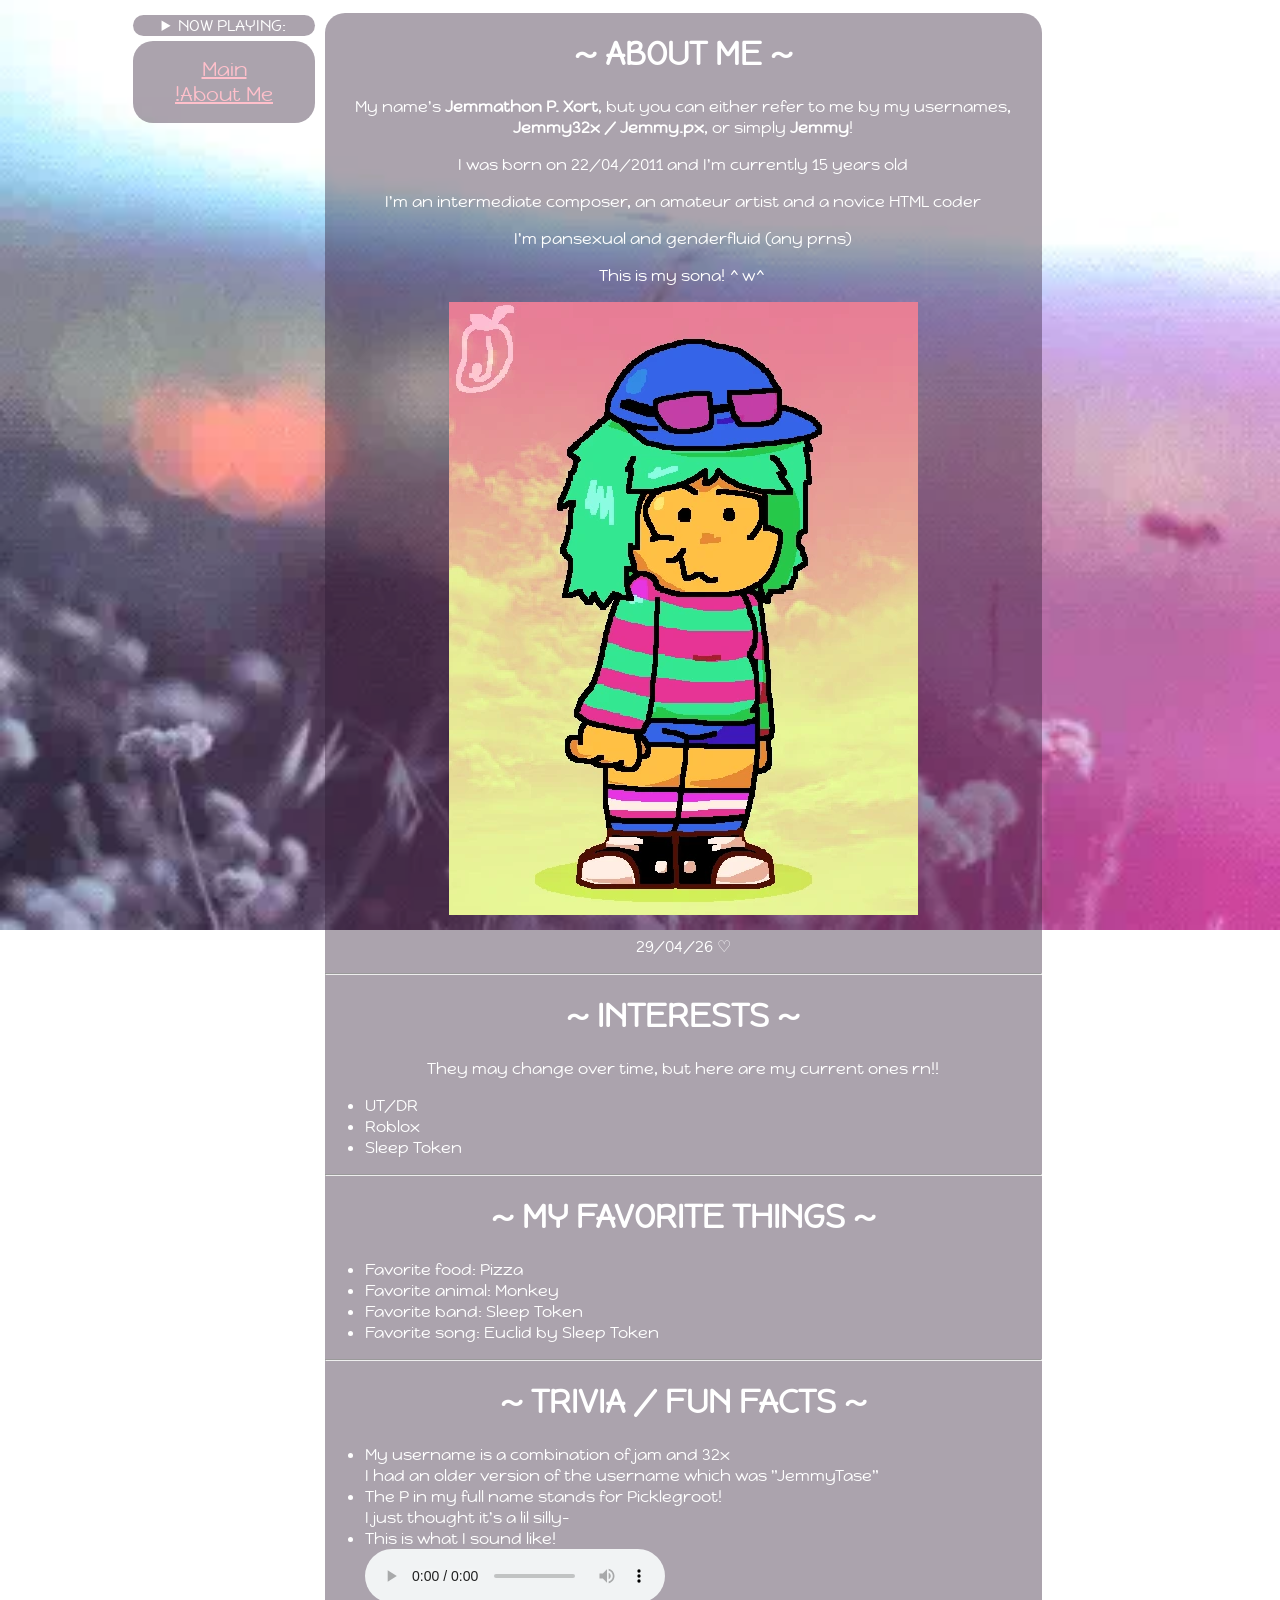
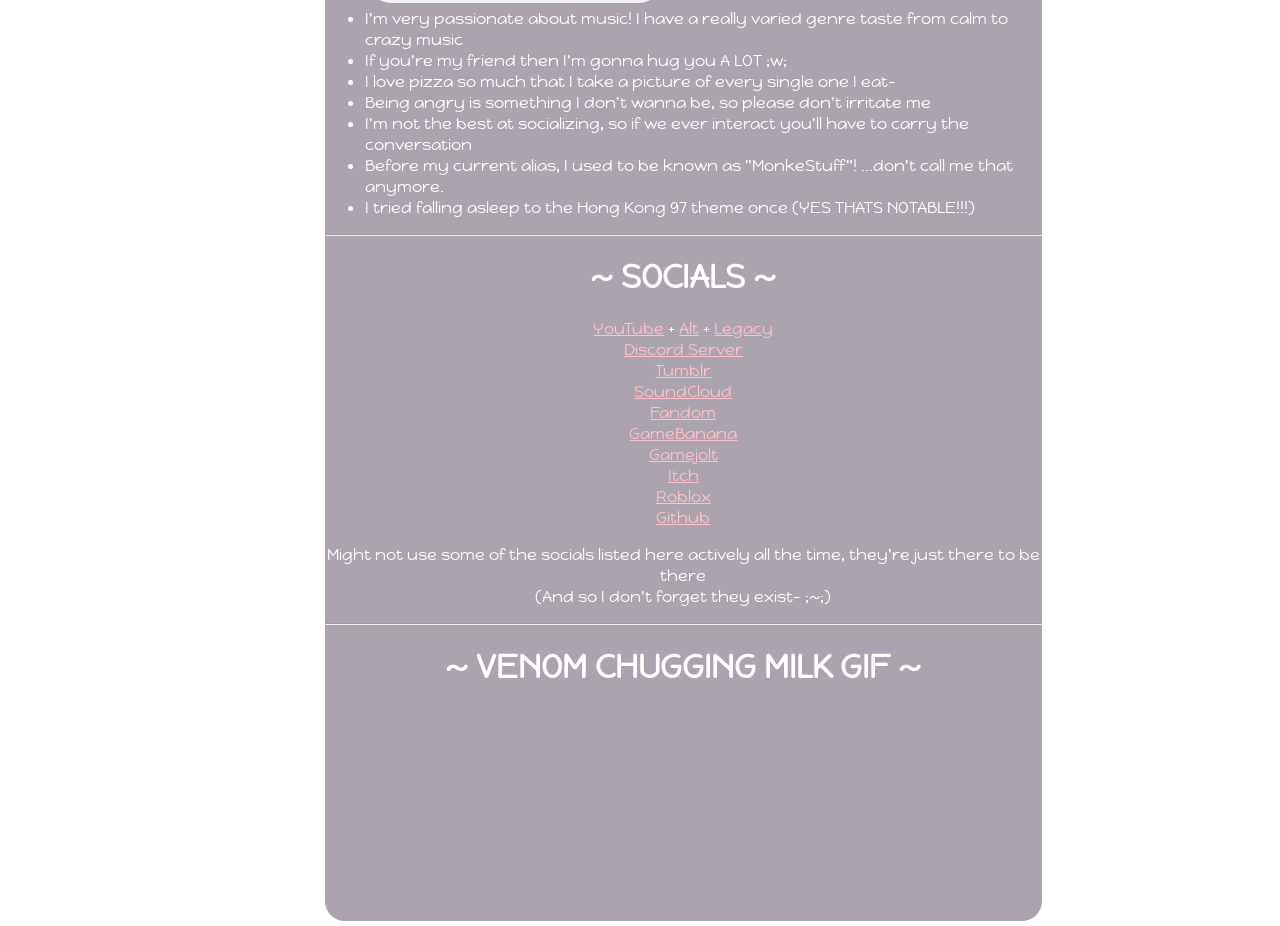
==== about.html @ abb69d7b "audio extinction" ====
<!-- prepage stuff -->
<!DOCTYPE html>
<html>
<head>
	<title>JEMSLAND</title>
	<link rel="stylesheet" href="CSS/style.css">
	<link rel="shortcut icon" type="x-icon" href="embeds/icon.webp">
	<link rel="preconnect" href="https://fonts.googleapis.com">
	<link rel="preconnect" href="https://fonts.gstatic.com" crossorigin>
	<link href="https://fonts.googleapis.com/css2?family=Happy+Monkey&family=Short+Stack&display=swap" rel="stylesheet">
</head>
<style>
html {
	background-image: url("embeds/background.webp");
	background-position: center;
	background-repeat: no-repeat;
	background-attachment: fixed;
	background-size: cover;
}
</style>

<!-- page stuff -->
<body>
<main>
<div class="page">
<div class="stuff">
<div class="side">
<details>
<summary>NOW PLAYING:</summary>
<a href="https://www.youtube.com/watch?v=CEEauf9wRd4">what a mario world - underwater</a>
<img class="cover" src="embeds/covers/wamw.webp" style="width:100%" loading="lazy">
<audio class="moosics" controls autoplay loop style="width:100%">
	<source src="https://files.catbox.moe/ynqfkb.ogg">
</audio>
</details>
</div>
<div class="nav">
	<ul>
	<li><a href="main.html">Main</a></li>
	<li><a href="about.html">!About Me</a></li>
	</ul>
</div>
</div>
<div class="content">
<h1>~ ABOUT ME ~</h1>
	<p>My name's <b>Jemmathon P. Xort</b>, but you can either refer to me by my usernames, <b>Jemmy32x / Jemmy.px</b>, or simply <b>Jemmy</b>!</p>
	<p>I was born on 22/04/2011 and I'm currently 15 years old</p>
	<p>I'm an intermediate composer, an amateur artist and a novice HTML coder
	<p>I'm pansexual and genderfluid (any prns)</p>
	<p>This is my sona! ^w^</p>
	<img src="embeds/me.webp" loading="lazy">
	<p>29/04/26 ♡</p>
	<hr>
	<h1>~ INTERESTS ~</h1>
	<p>They may change over time, but here are my current ones rn!!</p>
	<ul>
		<li>UT/DR</li>
		<li>Roblox</li>
		<li>Sleep Token</li>
	</ul>
	<hr>
	<h1>~ MY FAVORITE THINGS ~</h1>
	<ul>
		<li>Favorite food: Pizza</li>
		<li>Favorite animal: Monkey</li>
		<li>Favorite band: Sleep Token</li>
		<li>Favorite song: Euclid by Sleep Token</li>
	</ul>
	<hr>
	<h1>~ TRIVIA / FUN FACTS ~</h1>
	<ul>
		<li>My username is a combination of jam and 32x<br>
		I had an older version of the username which was "JemmyTase"</li>
		<li>The P in my full name stands for Picklegroot!<br>
		I just thought it's a lil silly-</li>
		<li>This is what I sound like!</li>
		<audio controls><source src="https://files.catbox.moe/ys00jf.mp3"></audio>
		<li>I'm very passionate about music! I have a really varied genre taste from calm to crazy music</li>
		<li>If you're my friend then I'm gonna hug you A LOT ;w;</li>
		<li>I love pizza so much that I take a picture of every single one I eat-</li>
		<li>Being angry is something I don't wanna be, so please don't irritate me</li>
		<li>I'm not the best at socializing, so if we ever interact you'll have to carry the conversation</li>
		<li>Before my current alias, I used to be known as "MonkeStuff"! ...don't call me that anymore.</li>
		<li>I tried falling asleep to the Hong Kong 97 theme once (YES THATS NOTABLE!!!)</li>
	</ul>
	<hr>
	<h1>~ SOCIALS ~</h1>
	<a href="https://www.youtube.com/@JemmathonPXort">YouTube</a> + <a href="https://youtube.com/@x23ymmej?si=4sJBOInnIxXj5CfJ">Alt</a> + <a href="https://www.youtube.com/@Jemmy32x">Legacy</a><br>
	<a href="https://discord.gg/FQZMAegnAn">Discord Server</a><br>
	<a href="https://www.tumblr.com/jemmathonpxort">Tumblr</a><br>
	<a href="https://soundcloud.com/jemmathonpxort">SoundCloud</a><br>
	<a href="https://community.fandom.com/wiki/User:Jemmy32x">Fandom</a><br>
	<a href="https://gamebanana.com/members/2120177">GameBanana</a><br>
	<a href="https://gamejolt.com/@Jemmy32x">Gamejolt</a><br>
	<a href="https://jemmy32x.itch.io/">Itch</a><br>
	<a href="https://www.roblox.com/users/1559496106/profile">Roblox</a><br>
	<a href="https://github.com/jemmy-px/">Github</a><br>
	<p>Might not use some of the socials listed here actively all the time, they're just there to be there<br>(And so I don't forget they exist- ;~;)</p>
	<hr>
	<h1>~ VENOM CHUGGING MILK GIF ~</h1>
	<img src="embeds/venom-milk.webp" loading="lazy">
	</div>
	</div>
</main>
</body>
</html>
---- CSS/style.css ----
img {
	content-visibility: auto;
}

a {
	color: pink;
}

body {
	color: white;
	font-family: "Happy Monkey";
}

div {
	border-radius: 20px;
}

img {
	max-width: 50vw;
	height: auto;
	object-fit: contain;
}

.stuff {
	text-align: center;
	width: 15vw;
	position: sticky;
	top: 10px;
	height: max-content;
}

.side, .nav, .content {
	background-color: rgba(47, 25, 50, 0.4);
}

.side {
	margin: 5px;
	display: grid;
}

.nav {
	margin: 5px;
	display: grid;
	height: auto;
}

.nav ul {
	list-style-type: none;
	padding-left: 0;
}

.nav li {
	text-align: center;
	align-items: center;
	font-size: 20px;
}

.page{
	display: flex;
	position: absolute;
	left: 10vw;
	right: 10vw;
}

.content{
	margin: 5px;
	width: 70%;
	justify-content: center;
	align-items: center;
	text-align: center;
	height: max-content;
}

.oc {
	width: auto;
	justify-content: center;
	margin: 5px;
}

ul{
	text-align: left;
}

@media only screen and (max-width: 700px) {
	div {
		flex-direction: column;
	}
	
	.stuff {
		display: flex;
		flex-direction: row;
		width: auto;
		position: static;
	}
	
	.side {
		order: 1;
		display: flex;
		flex-direction: column;
		width: 50%;
		min-height: 100%;
		max-height: 200%;
		align-items: center;
	}
	
	.nav {
		align-items: center;
		order: 2;
		width: 50%;
		height: auto;
	}
	
	.nav ul{
		padding-left: 0;
		text-align: center;
	}

	.content {
		order: 3;
		width: auto;
	}
	
	.page {
		left: 0%;
		right: 0%;
		display: grid;
	}
}
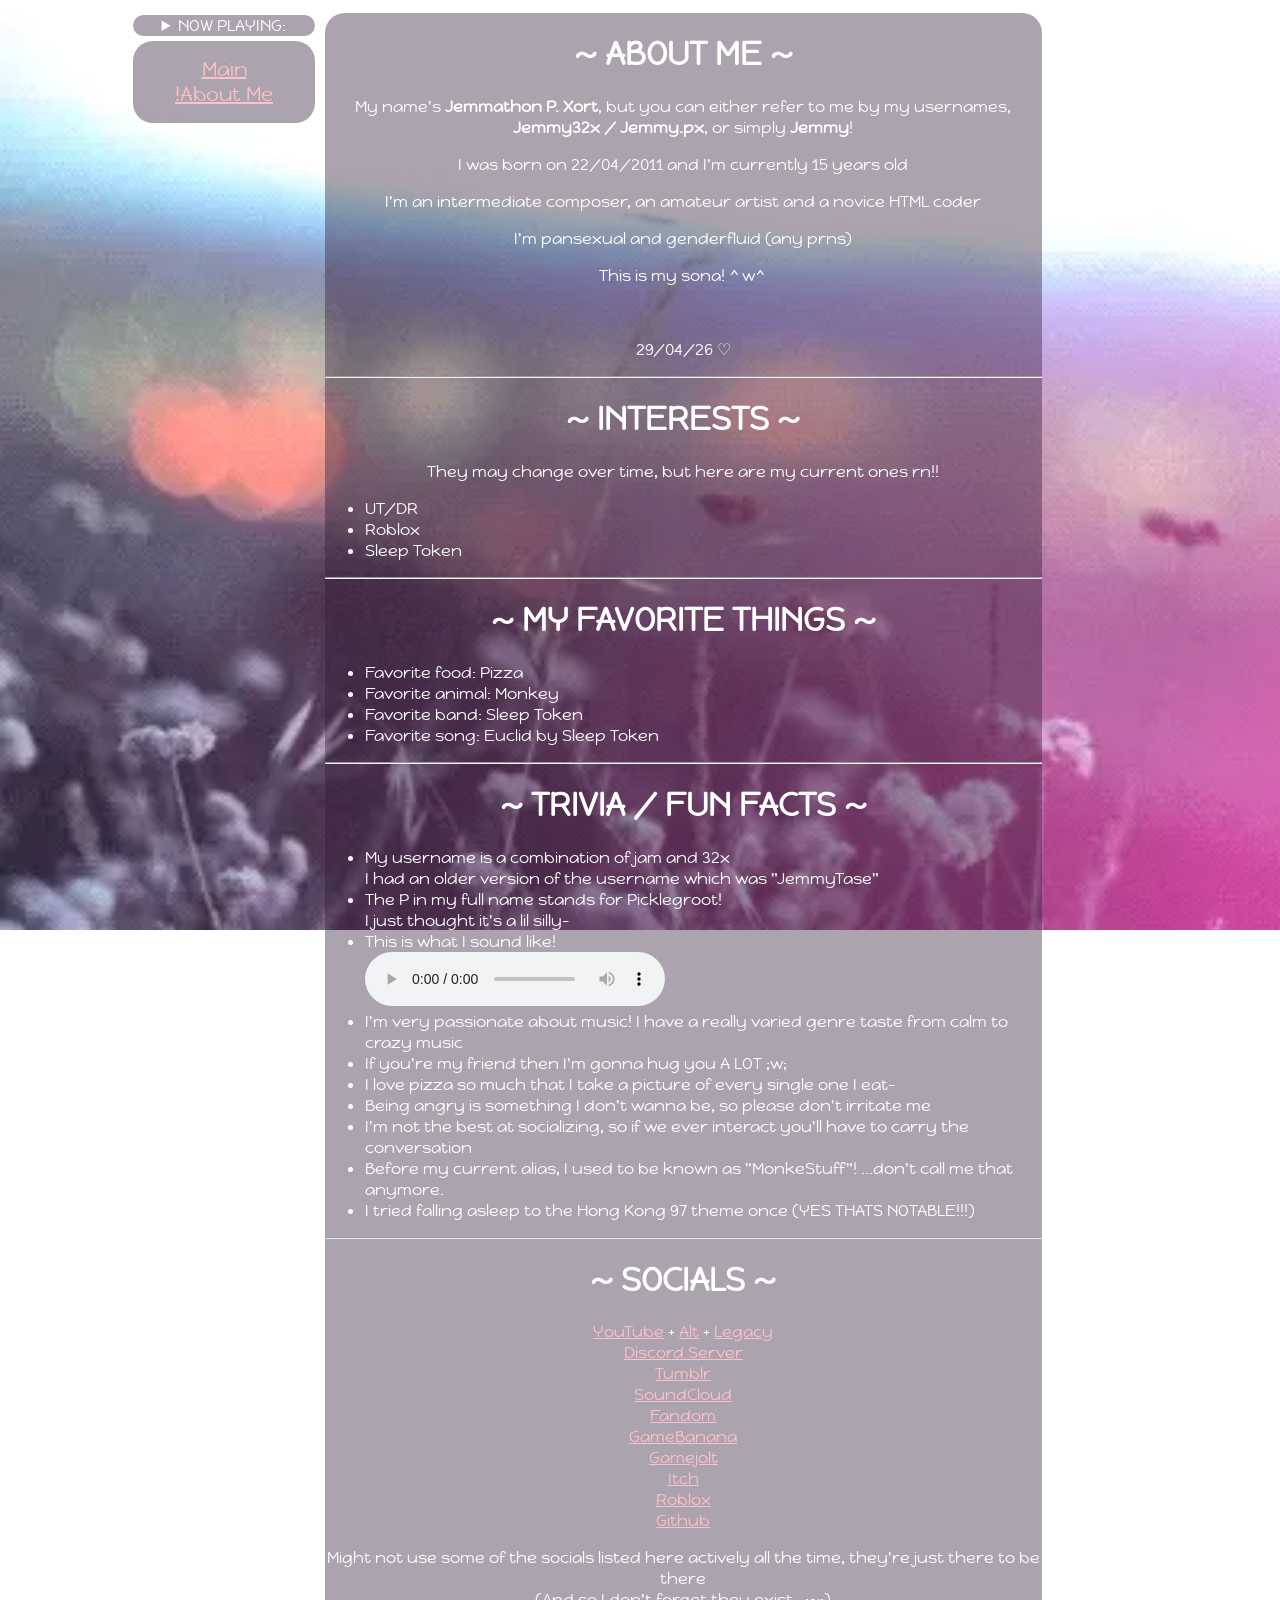
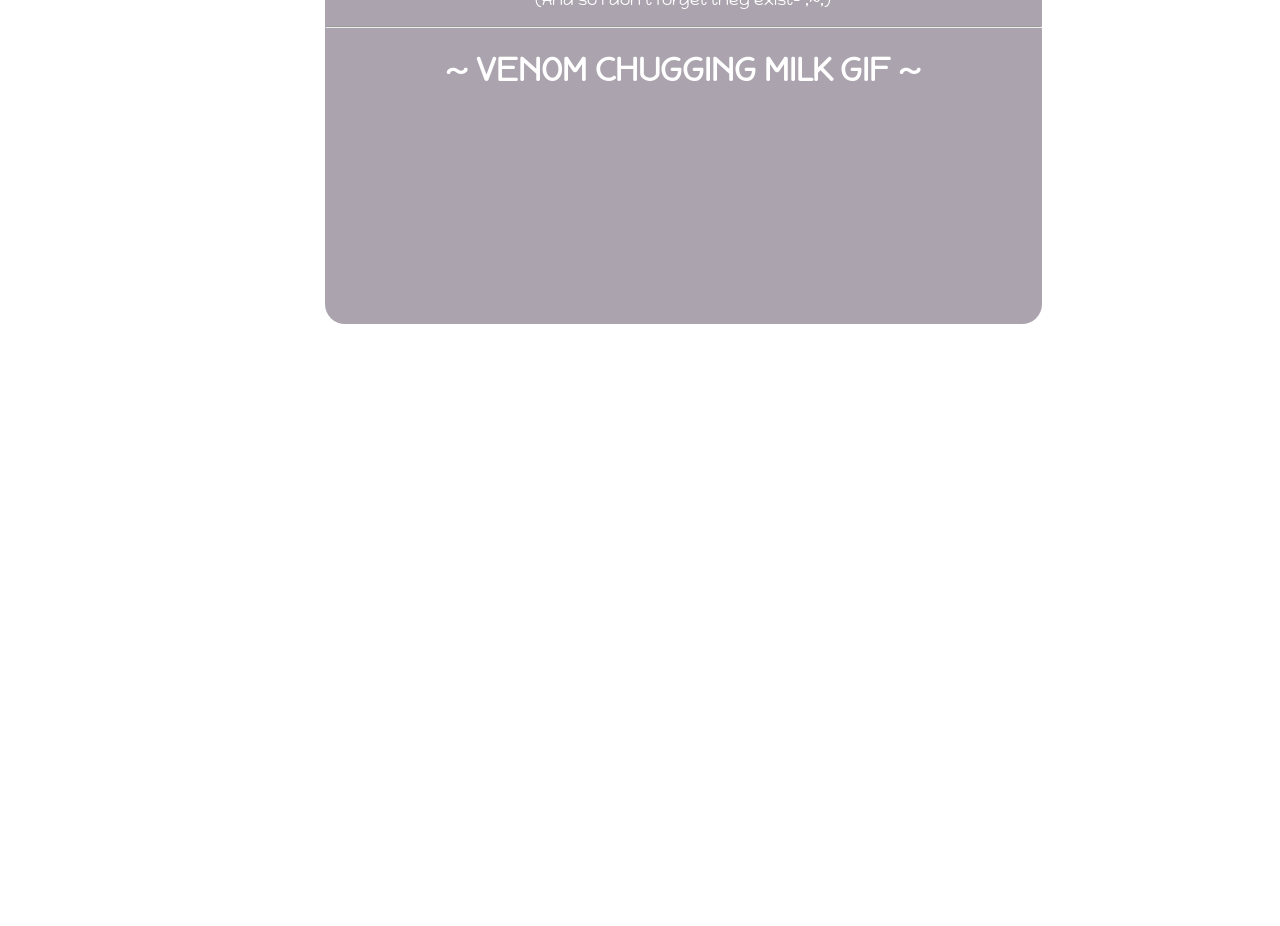
==== commit 88f05378: "optimization" ====
--- a/about.html
+++ b/about.html
@@ -1,6 +1,6 @@
 <!-- prepage stuff -->
 <!DOCTYPE html>
-<html>
+<html lang="en">
 <head>
 	<title>JEMSLAND</title>
 	<link rel="stylesheet" href="CSS/style.css">
@@ -21,6 +21,7 @@
 
 <!-- page stuff -->
 <body>
+<meta name="description" content="JEMSLAND's 'About Me' Page">
 <main>
 <div class="page">
 <div class="stuff">
@@ -28,7 +29,7 @@
 <details>
 <summary>NOW PLAYING:</summary>
 <a href="https://www.youtube.com/watch?v=CEEauf9wRd4">what a mario world - underwater</a>
-<img class="cover" src="embeds/covers/wamw.webp" style="width:100%" loading="lazy">
+<img alt="what a mario world EP" class="cover" src="embeds/covers/wamw.webp" style="width:100%" loading="lazy">
 <audio class="moosics" controls autoplay loop style="width:100%">
 	<source src="https://files.catbox.moe/ynqfkb.ogg">
 </audio>
@@ -48,7 +49,7 @@
 	<p>I'm an intermediate composer, an amateur artist and a novice HTML coder
 	<p>I'm pansexual and genderfluid (any prns)</p>
 	<p>This is my sona! ^w^</p>
-	<img src="embeds/me.webp" loading="lazy">
+	<img alt="my sona!" src="embeds/me.webp" loading="lazy">
 	<p>29/04/26 ♡</p>
 	<hr>
 	<h1>~ INTERESTS ~</h1>
@@ -98,7 +99,7 @@
 	<p>Might not use some of the socials listed here actively all the time, they're just there to be there<br>(And so I don't forget they exist- ;~;)</p>
 	<hr>
 	<h1>~ VENOM CHUGGING MILK GIF ~</h1>
-	<img src="embeds/venom-milk.webp" loading="lazy">
+	<img alt="venom chugging milk" src="embeds/venom-milk.webp" loading="lazy">
 	</div>
 	</div>
 </main>
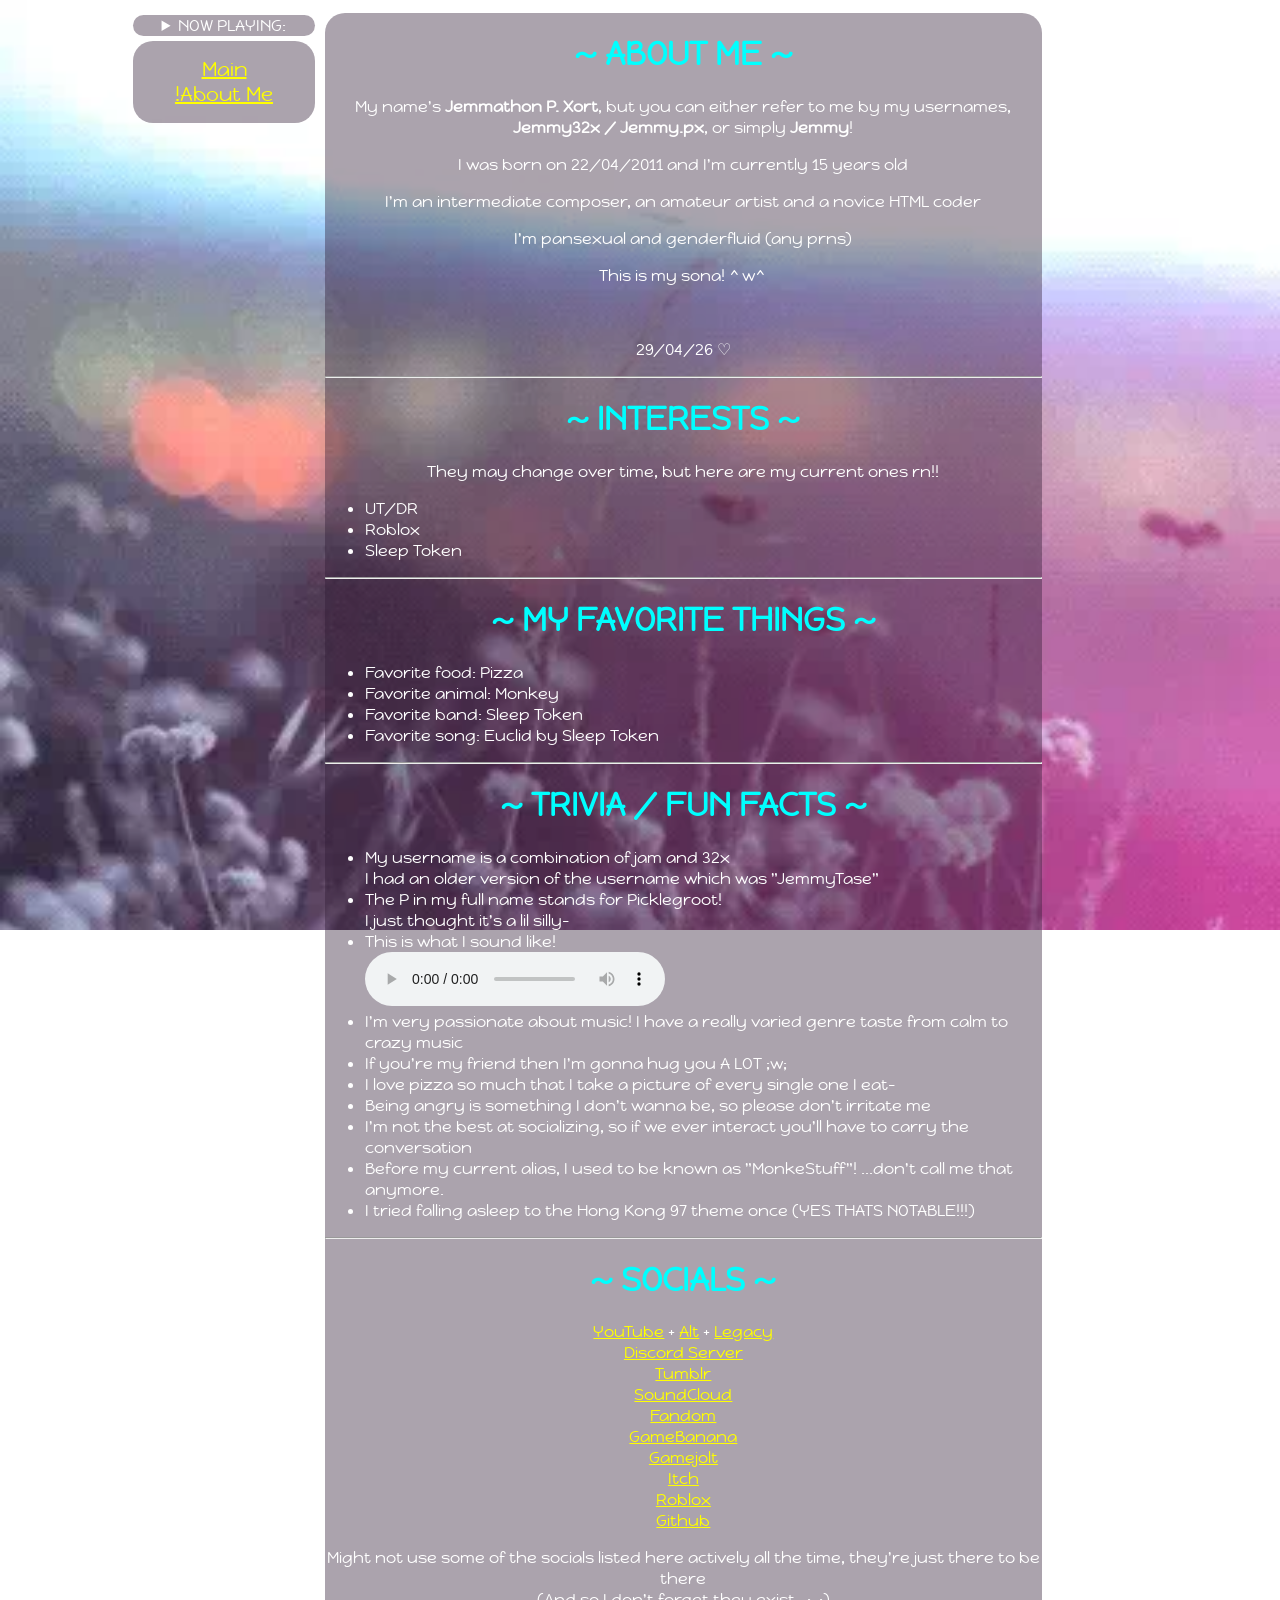
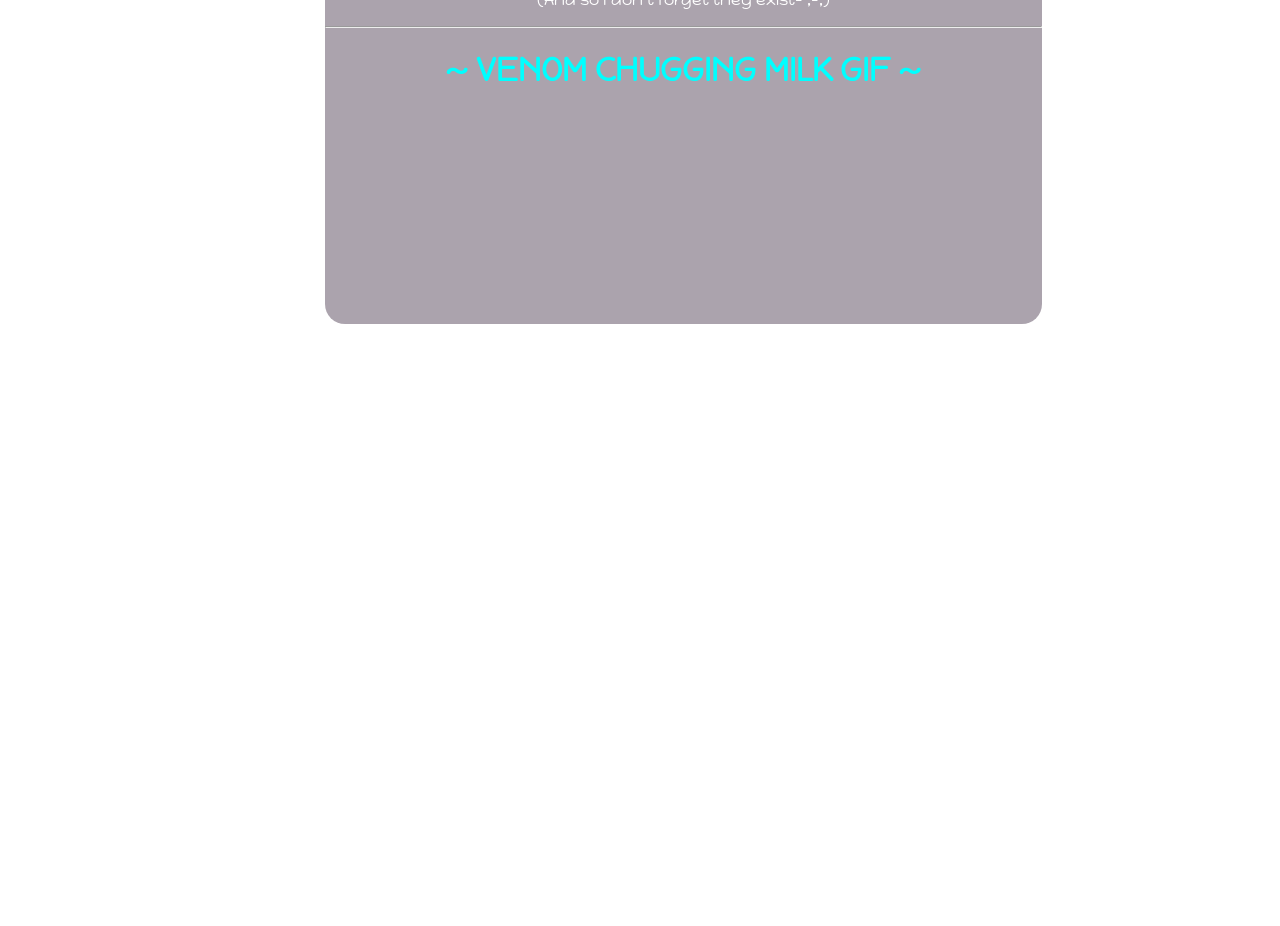
==== commit 06e75f89: "organizing stuff" ====
--- a/about.html
+++ b/about.html
@@ -3,15 +3,16 @@
 <html lang="en">
 <head>
 	<title>JEMSLAND</title>
-	<link rel="stylesheet" href="CSS/style.css">
-	<link rel="shortcut icon" type="x-icon" href="embeds/icon.webp">
+	<meta name="description" content="JEMSLAND's 'About Me' Page">
+	<link rel="stylesheet" href="assets/css/style.css">
+	<link rel="shortcut icon" type="x-icon" href="assets/embed/icon.webp">
 	<link rel="preconnect" href="https://fonts.googleapis.com">
 	<link rel="preconnect" href="https://fonts.gstatic.com" crossorigin>
 	<link href="https://fonts.googleapis.com/css2?family=Happy+Monkey&family=Short+Stack&display=swap" rel="stylesheet">
 </head>
 <style>
 html {
-	background-image: url("embeds/background.webp");
+	background-image: url("assets/embed/background.webp");
 	background-position: center;
 	background-repeat: no-repeat;
 	background-attachment: fixed;
@@ -21,7 +22,6 @@
 
 <!-- page stuff -->
 <body>
-<meta name="description" content="JEMSLAND's 'About Me' Page">
 <main>
 <div class="page">
 <div class="stuff">
@@ -29,8 +29,8 @@
 <details>
 <summary>NOW PLAYING:</summary>
 <a href="https://www.youtube.com/watch?v=CEEauf9wRd4">what a mario world - underwater</a>
-<img alt="what a mario world EP" class="cover" src="embeds/covers/wamw.webp" style="width:100%" loading="lazy">
-<audio class="moosics" controls autoplay loop style="width:100%">
+<img alt="what a mario world EP" class="cover" src="assets/embed/covers/wamw.webp" style="width:100%" loading="lazy">
+<audio class="moosics" controls loop style="width:100%">
 	<source src="https://files.catbox.moe/ynqfkb.ogg">
 </audio>
 </details>
@@ -49,7 +49,7 @@
 	<p>I'm an intermediate composer, an amateur artist and a novice HTML coder
 	<p>I'm pansexual and genderfluid (any prns)</p>
 	<p>This is my sona! ^w^</p>
-	<img alt="my sona!" src="embeds/me.webp" loading="lazy">
+	<img alt="my sona!" src="assets/embed/me.webp" loading="lazy">
 	<p>29/04/26 ♡</p>
 	<hr>
 	<h1>~ INTERESTS ~</h1>
@@ -96,10 +96,10 @@
 	<a href="https://jemmy32x.itch.io/">Itch</a><br>
 	<a href="https://www.roblox.com/users/1559496106/profile">Roblox</a><br>
 	<a href="https://github.com/jemmy-px/">Github</a><br>
-	<p>Might not use some of the socials listed here actively all the time, they're just there to be there<br>(And so I don't forget they exist- ;~;)</p>
+	<p>Might not use some of the socials listed here actively all the time, they're just there to be there<br>(And so I don't forget they exist- ;-;)</p>
 	<hr>
 	<h1>~ VENOM CHUGGING MILK GIF ~</h1>
-	<img alt="venom chugging milk" src="embeds/venom-milk.webp" loading="lazy">
+	<img alt="venom chugging milk gif" src="assets/embed/venom-milk.webp" loading="lazy">
 	</div>
 	</div>
 </main>
--- a/assets/css/style.css
+++ b/assets/css/style.css
@@ -0,0 +1,132 @@
+h1 {
+	color: cyan;
+}
+
+img {
+	content-visibility: auto;
+}
+
+a {
+	color: yellow;
+}
+
+body {
+	color: white;
+	font-family: "Happy Monkey";
+}
+
+div {
+	border-radius: 20px;
+}
+
+img {
+	max-width: 50vw;
+	height: auto;
+	object-fit: contain;
+}
+
+.stuff {
+	text-align: center;
+	width: 15vw;
+	position: sticky;
+	top: 10px;
+	height: max-content;
+}
+
+.side, .nav, .content {
+	background-color: rgba(47, 25, 50, 0.4);
+}
+
+.side {
+	margin: 5px;
+	display: grid;
+}
+
+.nav {
+	margin: 5px;
+	display: grid;
+	height: auto;
+}
+
+.nav ul {
+	list-style-type: none;
+	padding-left: 0;
+}
+
+.nav li {
+	text-align: center;
+	align-items: center;
+	font-size: 20px;
+}
+
+.page{
+	display: flex;
+	position: absolute;
+	left: 10vw;
+	right: 10vw;
+}
+
+.content{
+	margin: 5px;
+	width: 70%;
+	justify-content: center;
+	align-items: center;
+	text-align: center;
+	height: max-content;
+}
+
+.oc {
+	width: auto;
+	justify-content: center;
+	margin: 5px;
+}
+
+ul{
+	text-align: left;
+}
+
+@media only screen and (max-width: 700px) {
+	div {
+		flex-direction: column;
+	}
+	
+	.stuff {
+		display: flex;
+		flex-direction: row;
+		width: auto;
+		position: static;
+	}
+	
+	.side {
+		order: 1;
+		display: flex;
+		flex-direction: column;
+		width: 50%;
+		min-height: 100%;
+		max-height: 200%;
+		align-items: center;
+	}
+	
+	.nav {
+		align-items: center;
+		order: 2;
+		width: 50%;
+		height: auto;
+	}
+	
+	.nav ul{
+		padding-left: 0;
+		text-align: center;
+	}
+
+	.content {
+		order: 3;
+		width: auto;
+	}
+	
+	.page {
+		left: 0%;
+		right: 0%;
+		display: grid;
+	}
+}
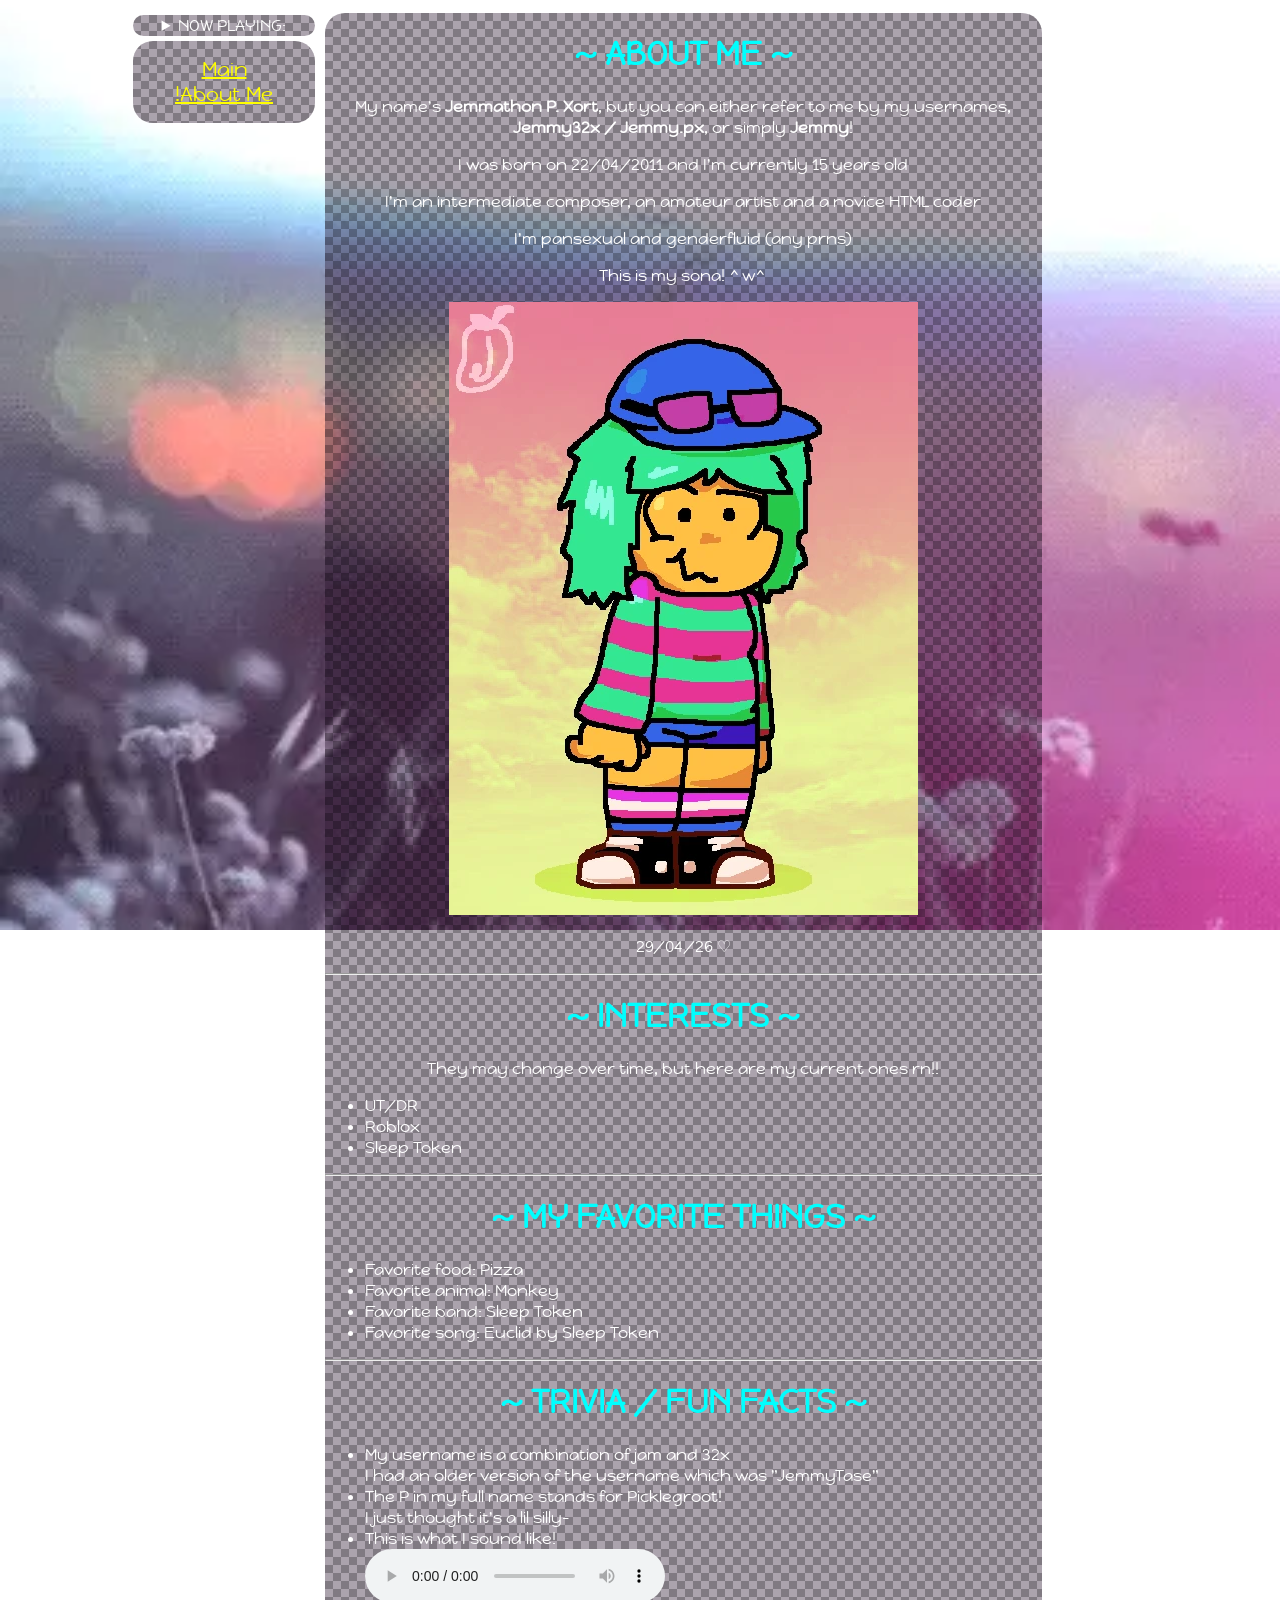
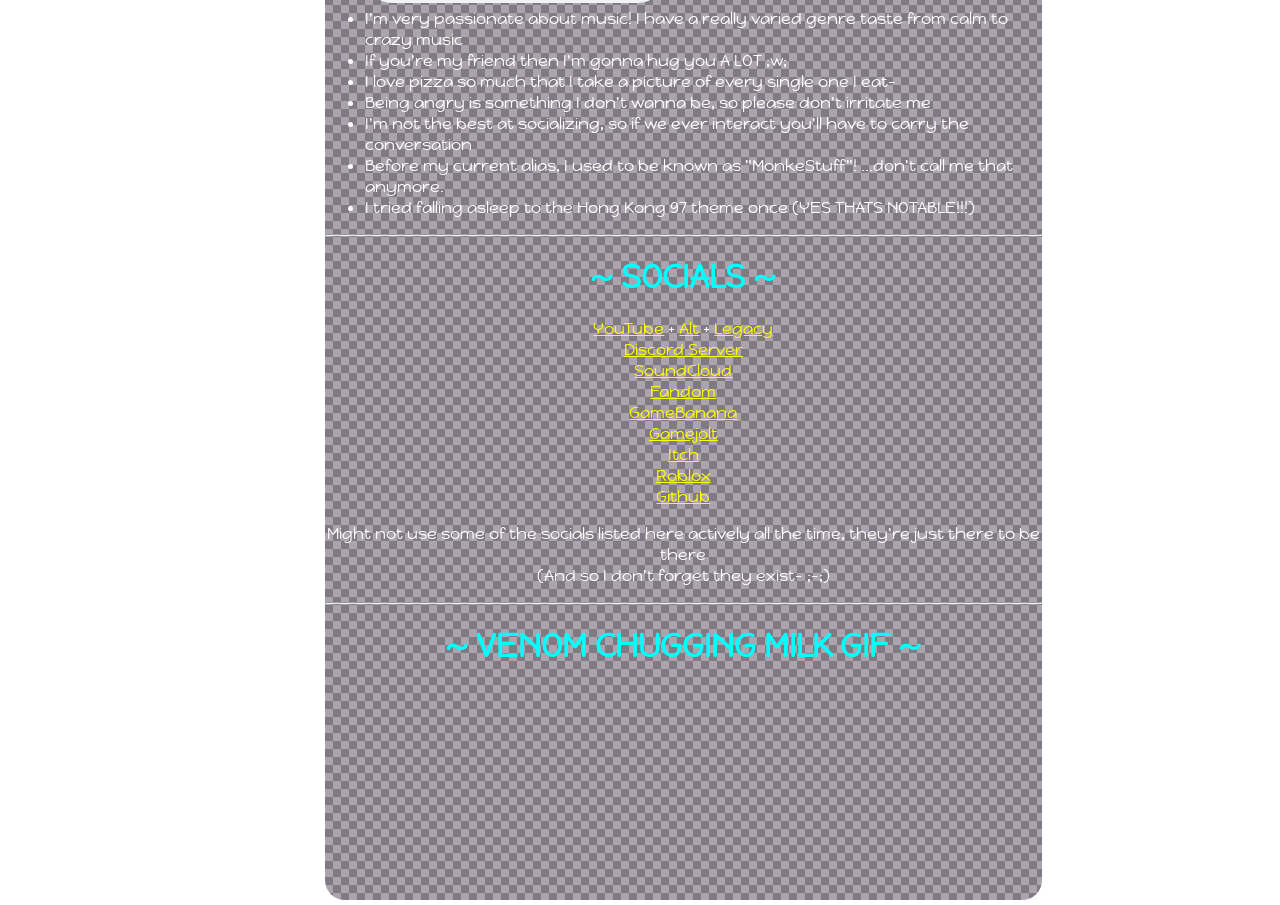
==== commit 22f36859: "BULLSHIT" ====
--- a/about.html
+++ b/about.html
@@ -17,6 +17,10 @@
 	background-repeat: no-repeat;
 	background-attachment: fixed;
 	background-size: cover;
+}
+.side, .nav, .content {
+	background-image: url("assets/embed/pattern.webp");
+	background-repeat: repeat;
 }
 </style>
 
@@ -88,7 +92,6 @@
 	<h1>~ SOCIALS ~</h1>
 	<a href="https://www.youtube.com/@JemmathonPXort">YouTube</a> + <a href="https://youtube.com/@x23ymmej?si=4sJBOInnIxXj5CfJ">Alt</a> + <a href="https://www.youtube.com/@Jemmy32x">Legacy</a><br>
 	<a href="https://discord.gg/FQZMAegnAn">Discord Server</a><br>
-	<a href="https://www.tumblr.com/jemmathonpxort">Tumblr</a><br>
 	<a href="https://soundcloud.com/jemmathonpxort">SoundCloud</a><br>
 	<a href="https://community.fandom.com/wiki/User:Jemmy32x">Fandom</a><br>
 	<a href="https://gamebanana.com/members/2120177">GameBanana</a><br>
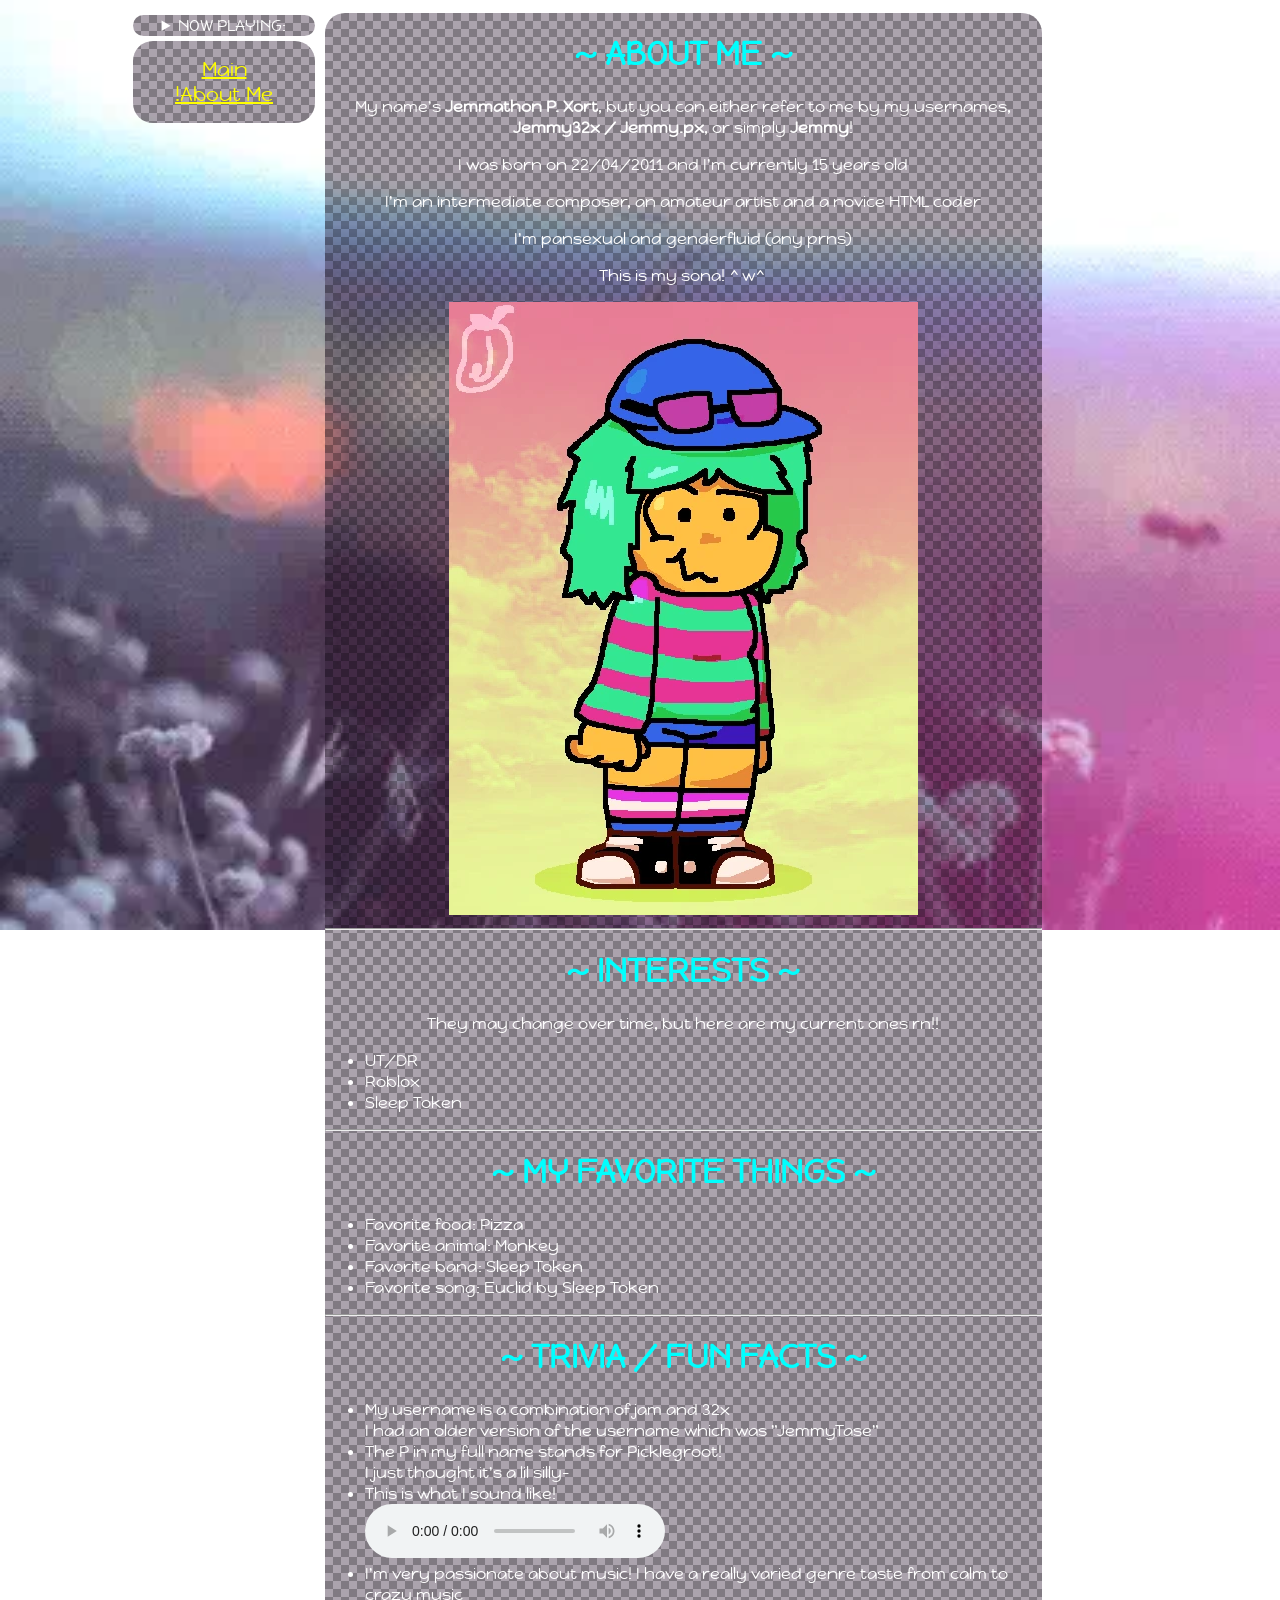
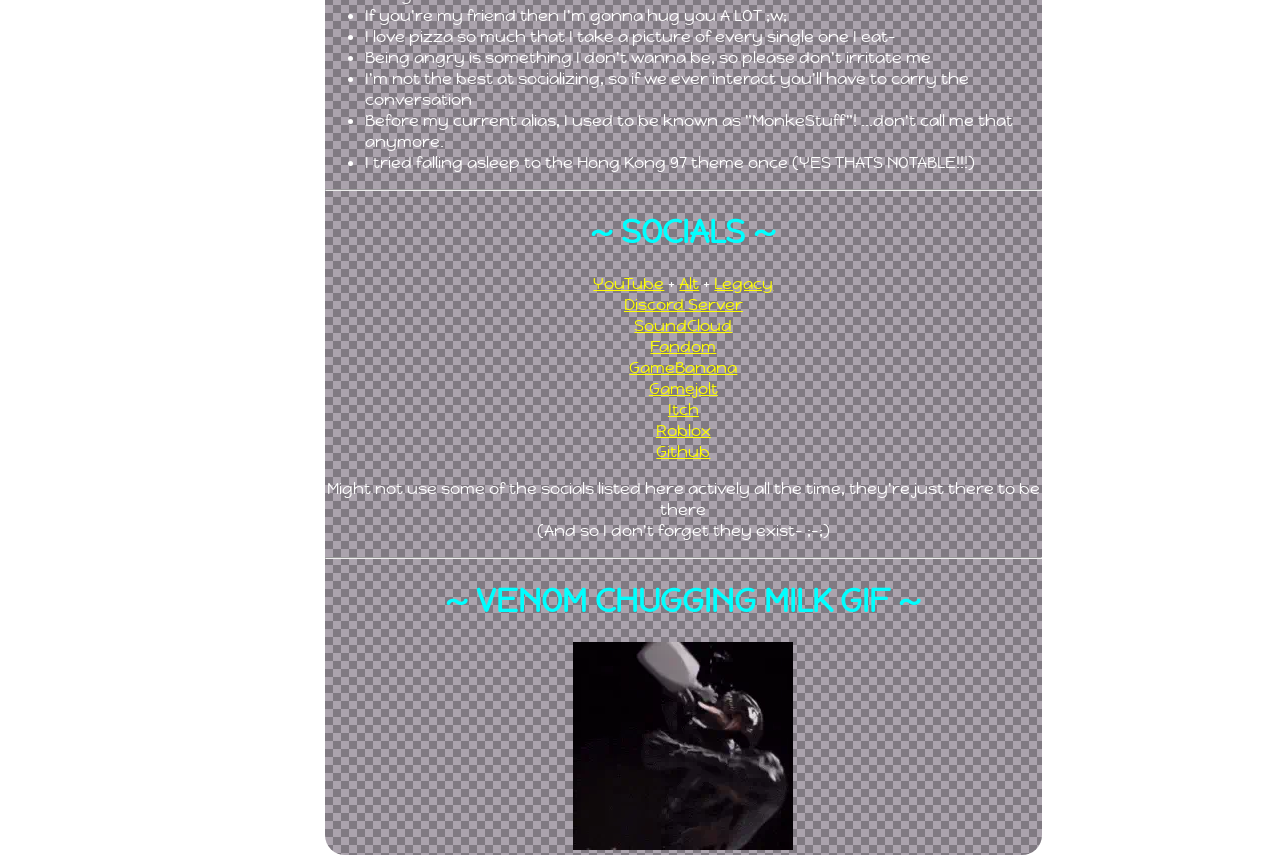
==== commit 2bb5a56c: "Update about.html" ====
--- a/about.html
+++ b/about.html
@@ -54,7 +54,6 @@
 	<p>I'm pansexual and genderfluid (any prns)</p>
 	<p>This is my sona! ^w^</p>
 	<img alt="my sona!" src="assets/embed/me.webp" loading="lazy">
-	<p>29/04/26 ♡</p>
 	<hr>
 	<h1>~ INTERESTS ~</h1>
 	<p>They may change over time, but here are my current ones rn!!</p>
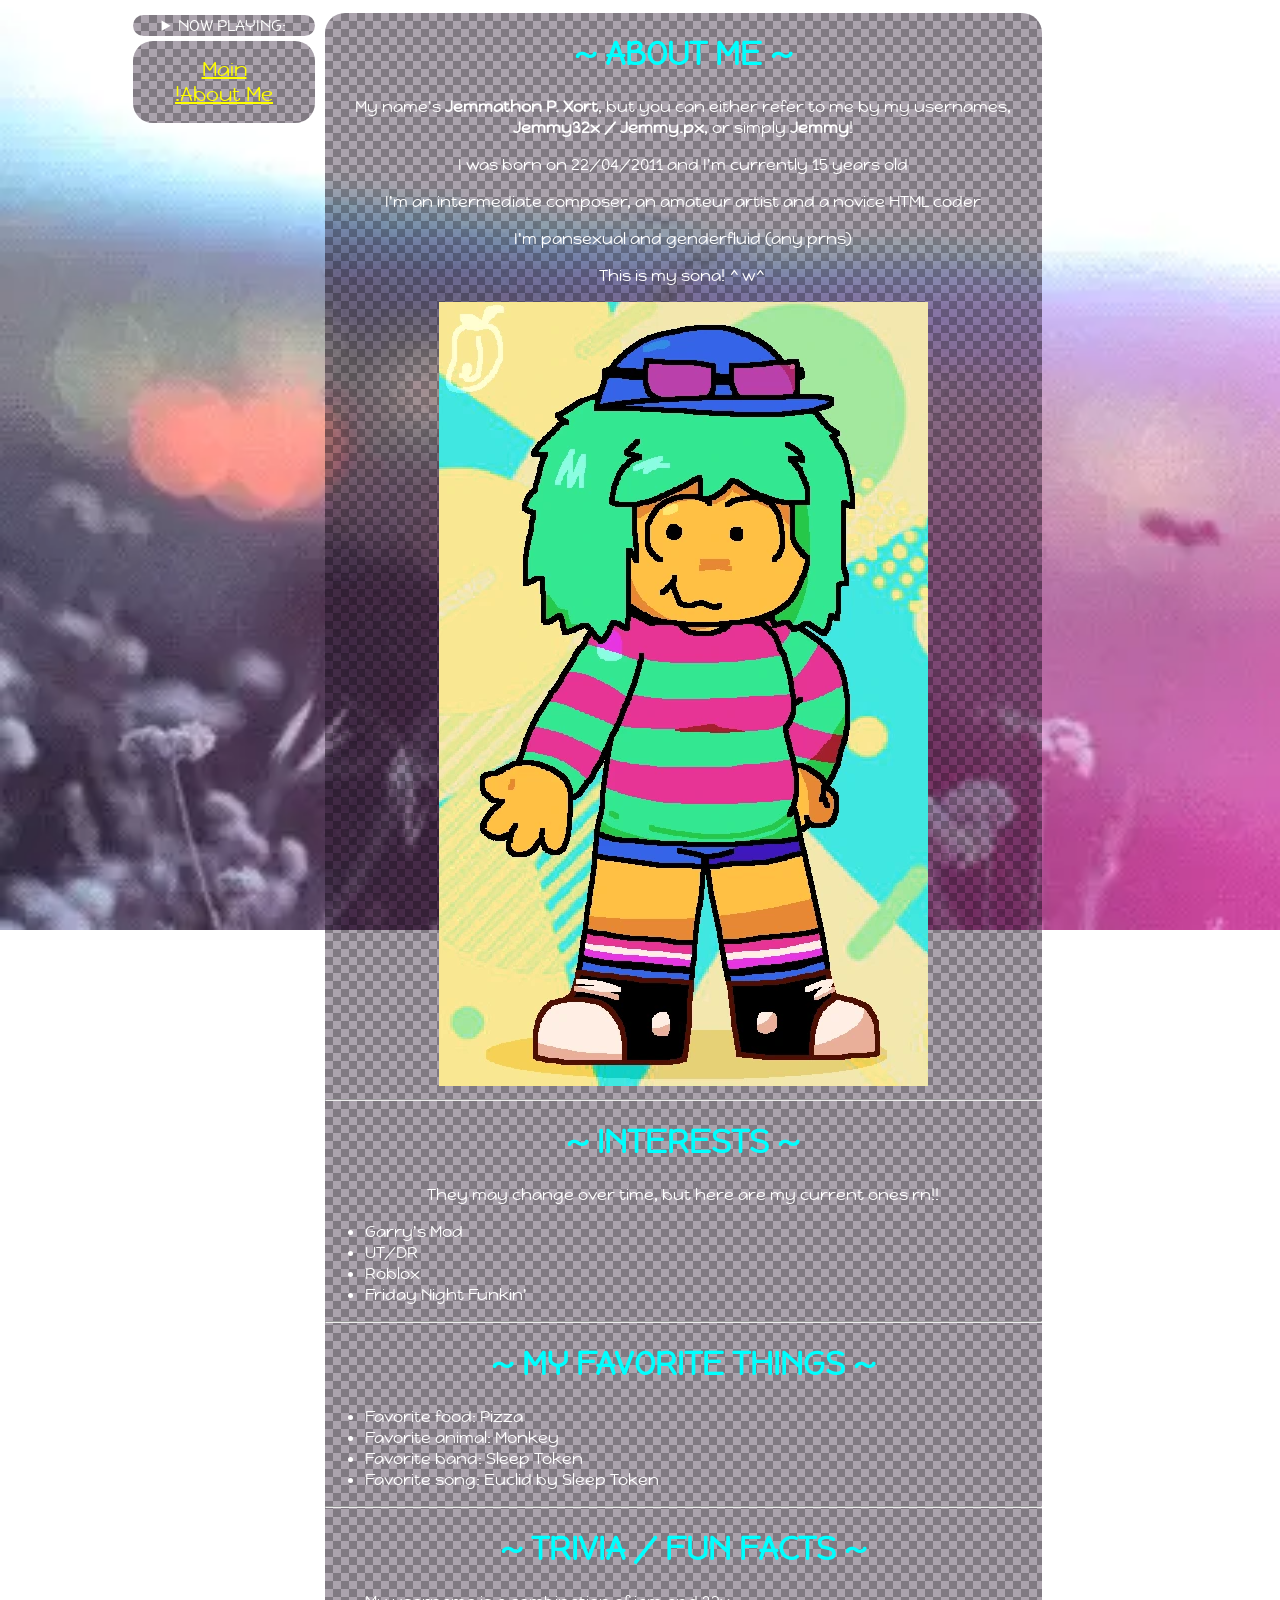
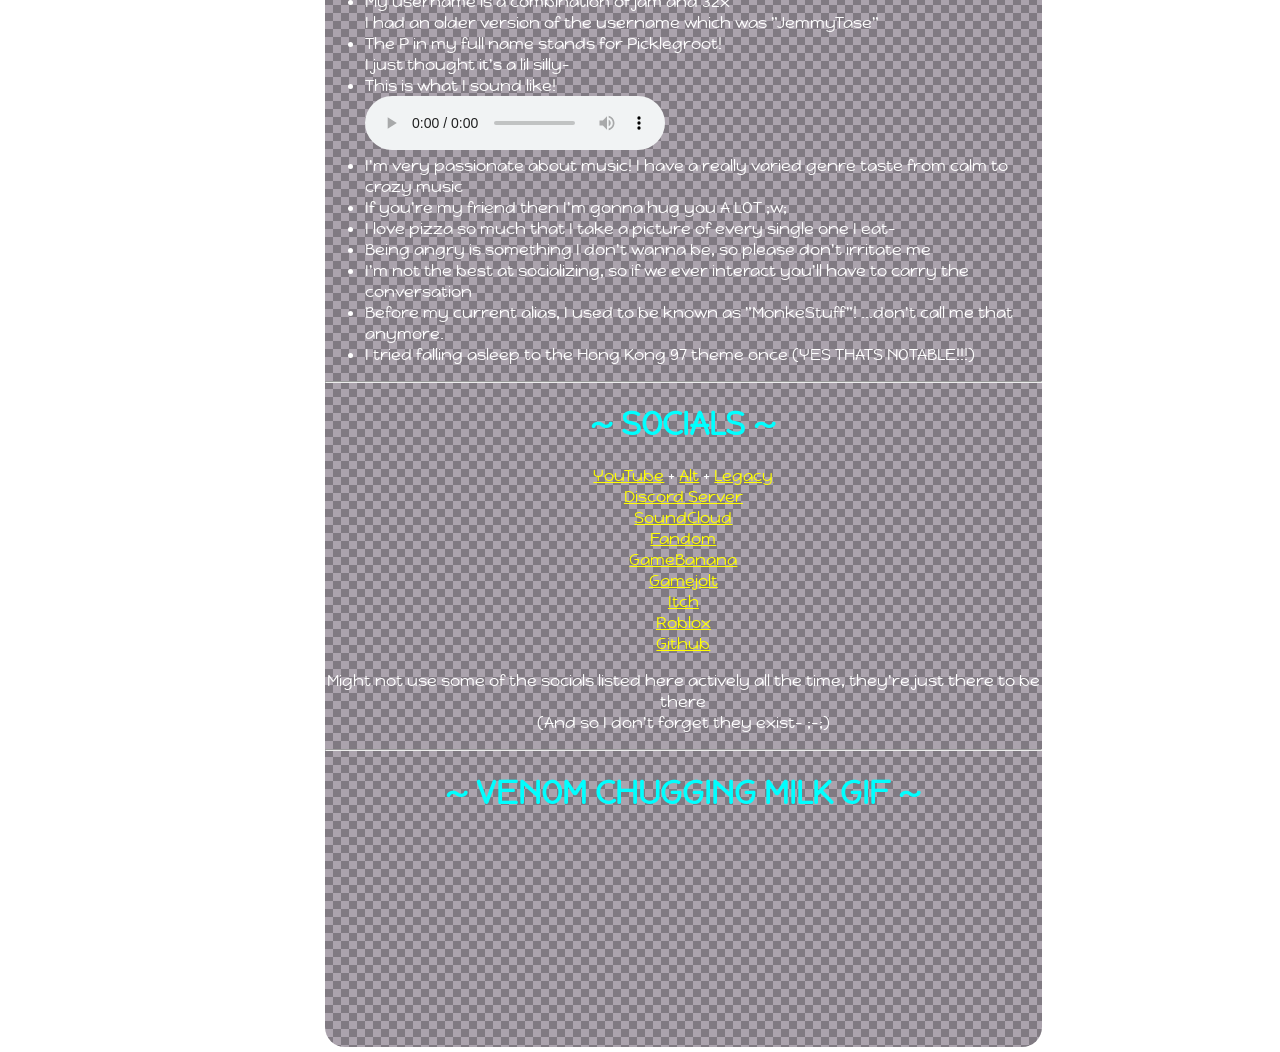
==== commit 9c96d152: "Update about.html" ====
--- a/about.html
+++ b/about.html
@@ -58,9 +58,10 @@
 	<h1>~ INTERESTS ~</h1>
 	<p>They may change over time, but here are my current ones rn!!</p>
 	<ul>
+		<li>Garry's Mod</li>
 		<li>UT/DR</li>
 		<li>Roblox</li>
-		<li>Sleep Token</li>
+		<li>Friday Night Funkin'</li>
 	</ul>
 	<hr>
 	<h1>~ MY FAVORITE THINGS ~</h1>
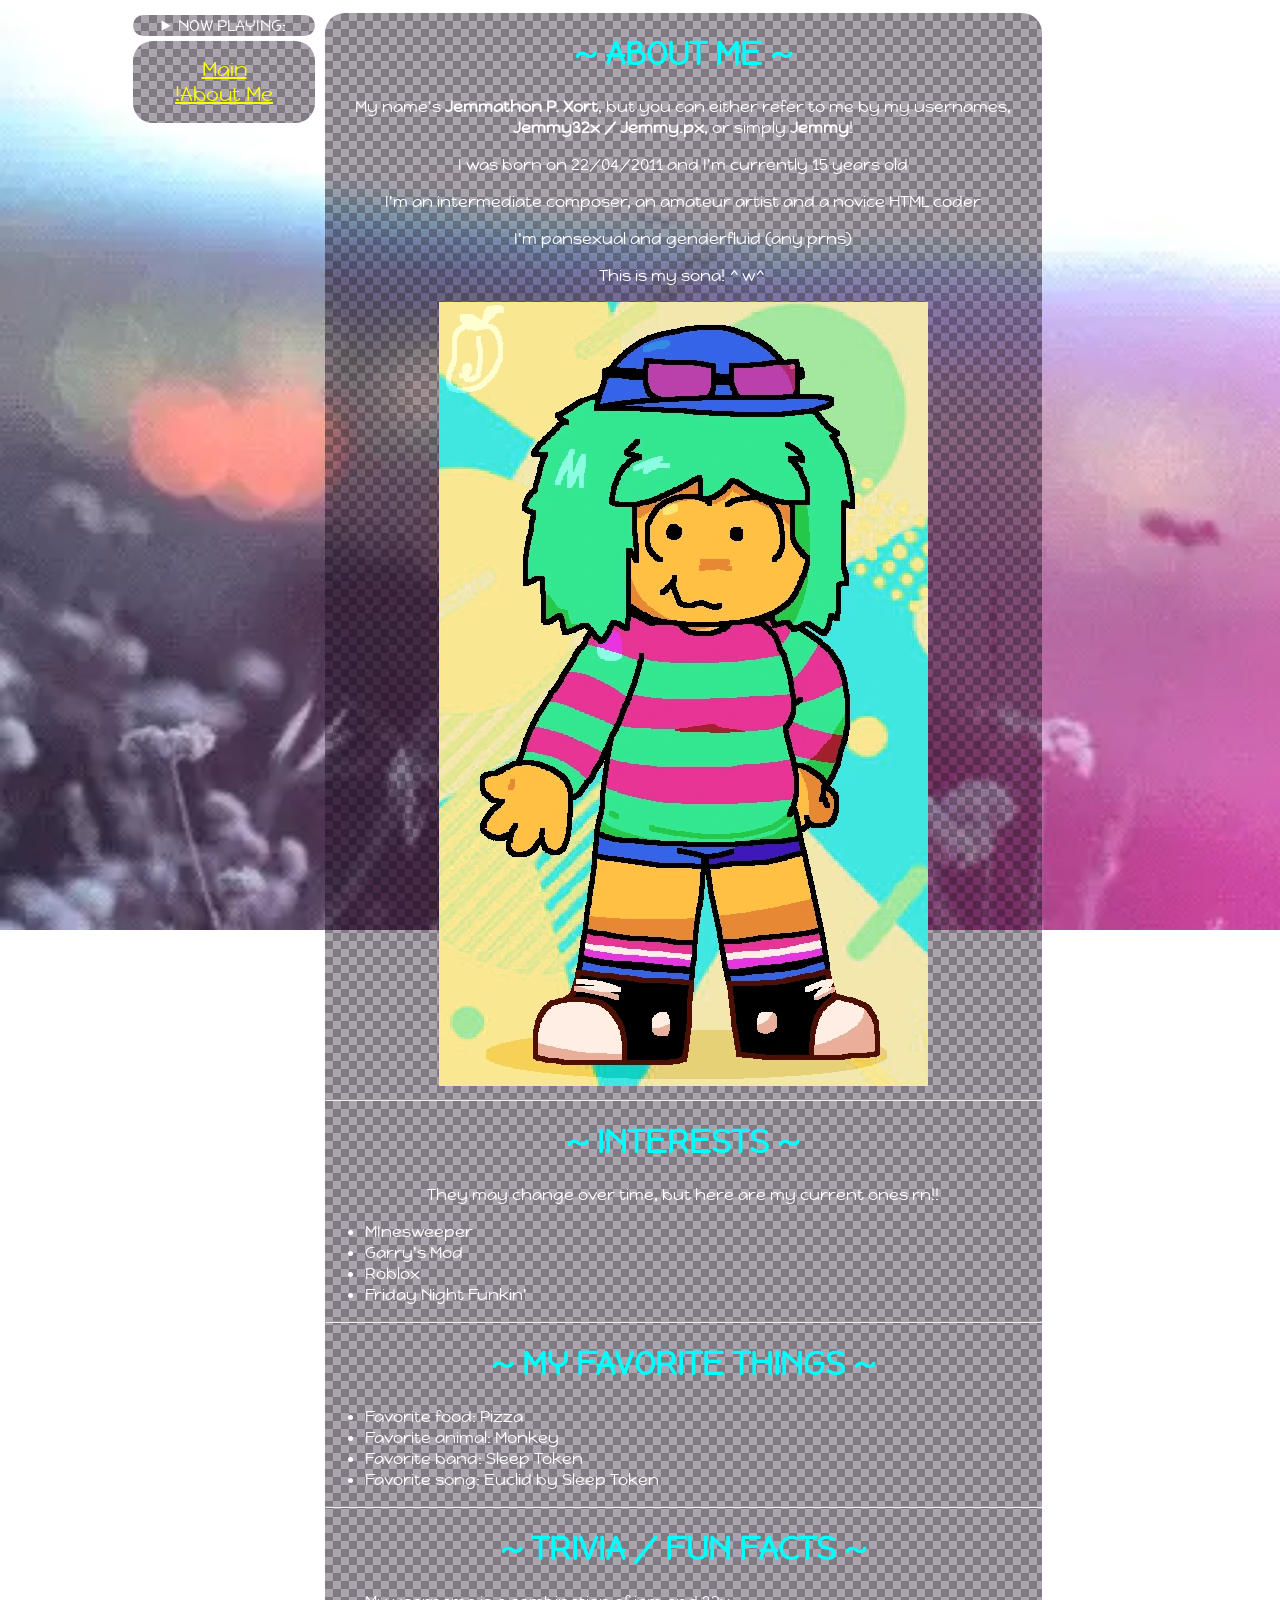
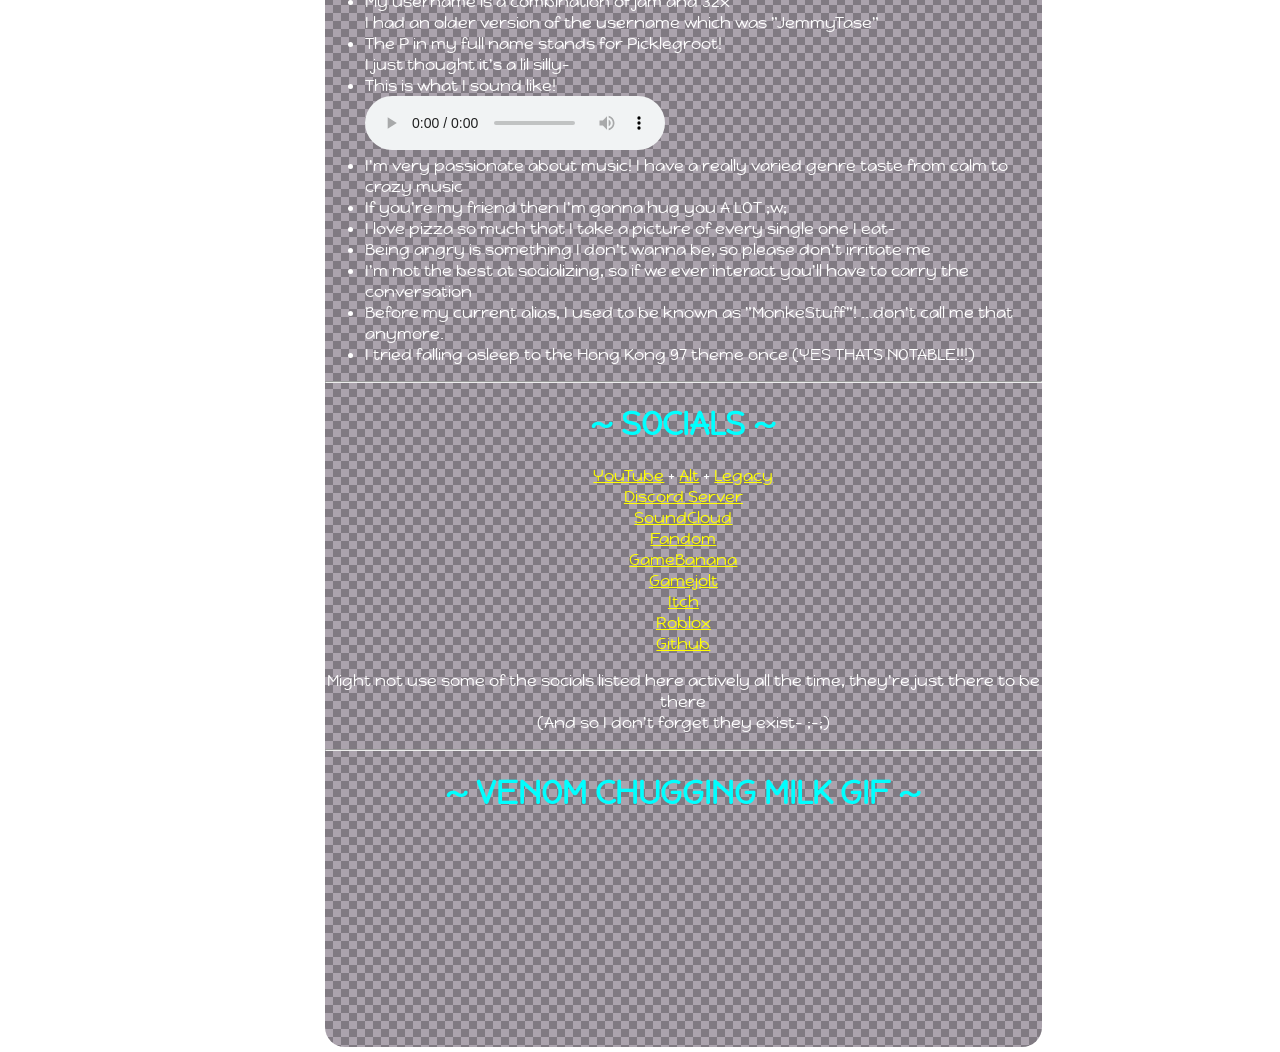
==== commit 1fe9b644: "Update about.html" ====
--- a/about.html
+++ b/about.html
@@ -58,8 +58,8 @@
 	<h1>~ INTERESTS ~</h1>
 	<p>They may change over time, but here are my current ones rn!!</p>
 	<ul>
+		<li>MInesweeper</li>
 		<li>Garry's Mod</li>
-		<li>UT/DR</li>
 		<li>Roblox</li>
 		<li>Friday Night Funkin'</li>
 	</ul>
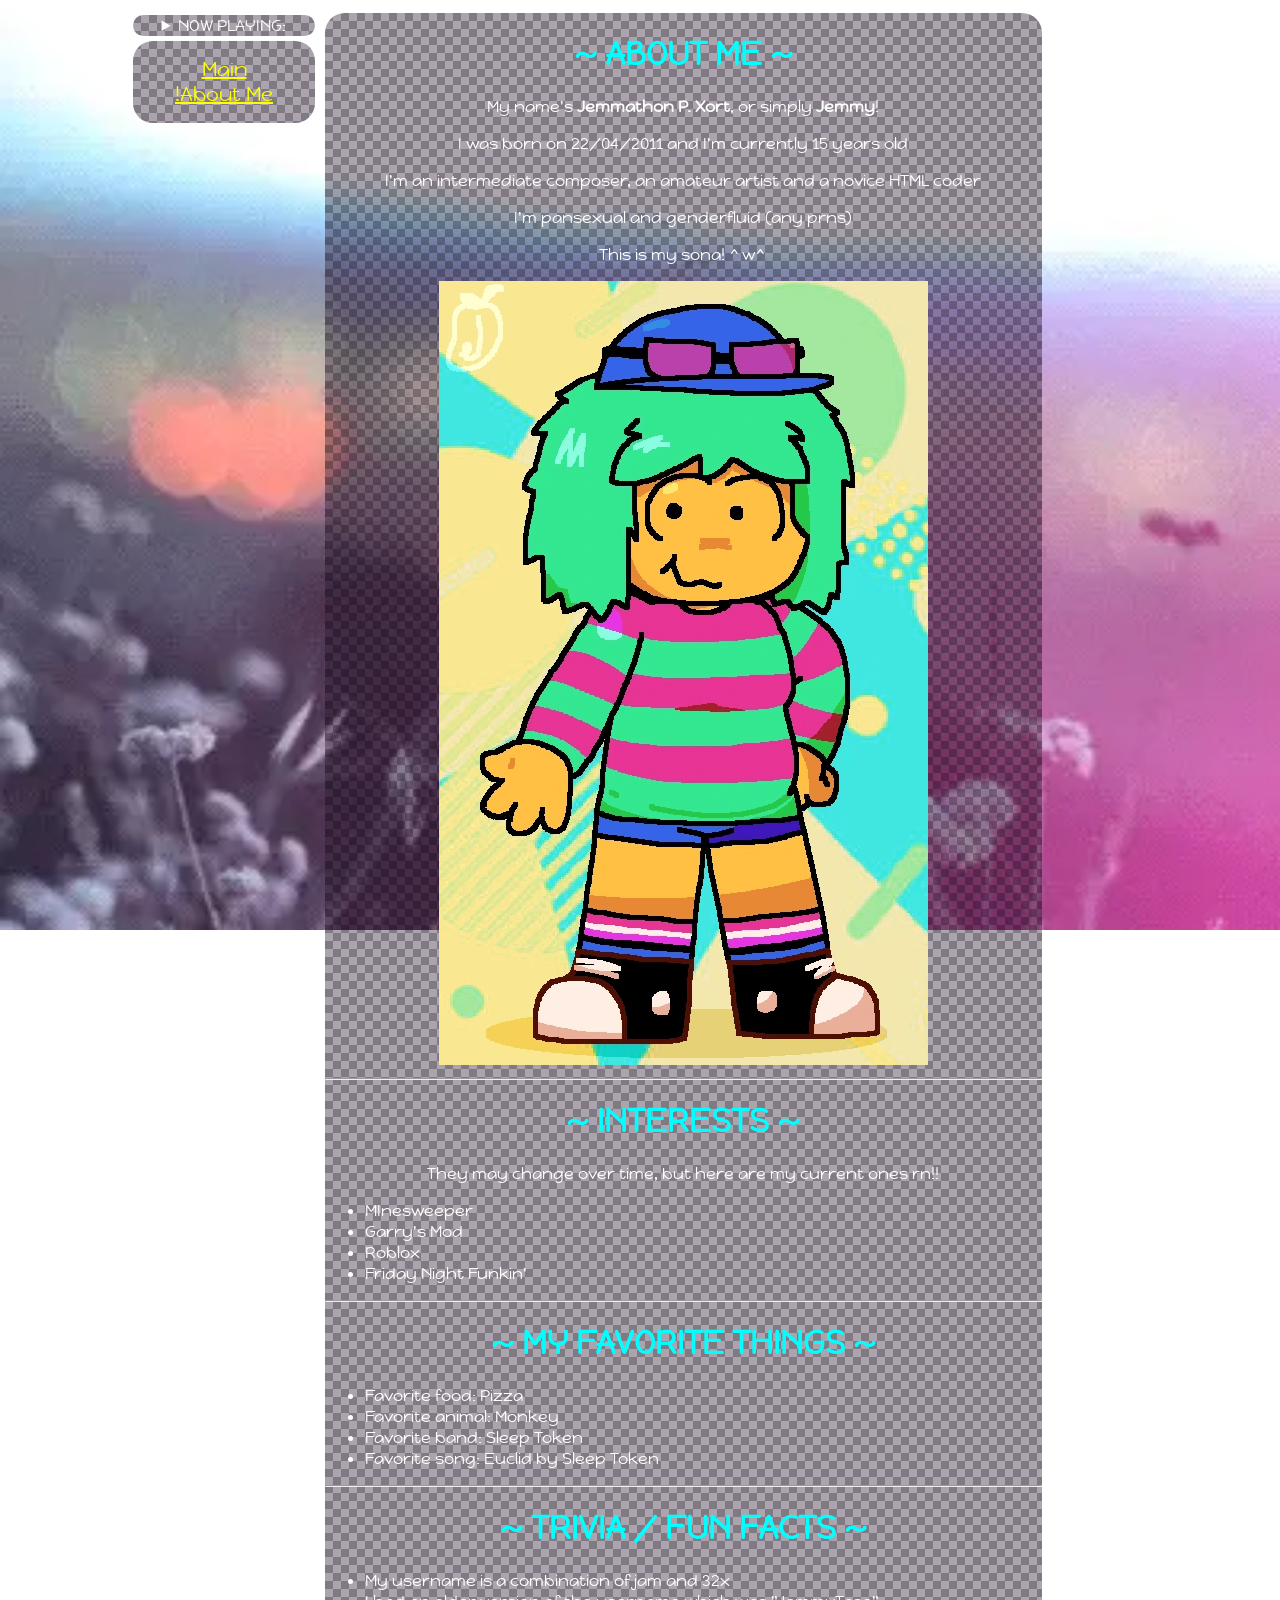
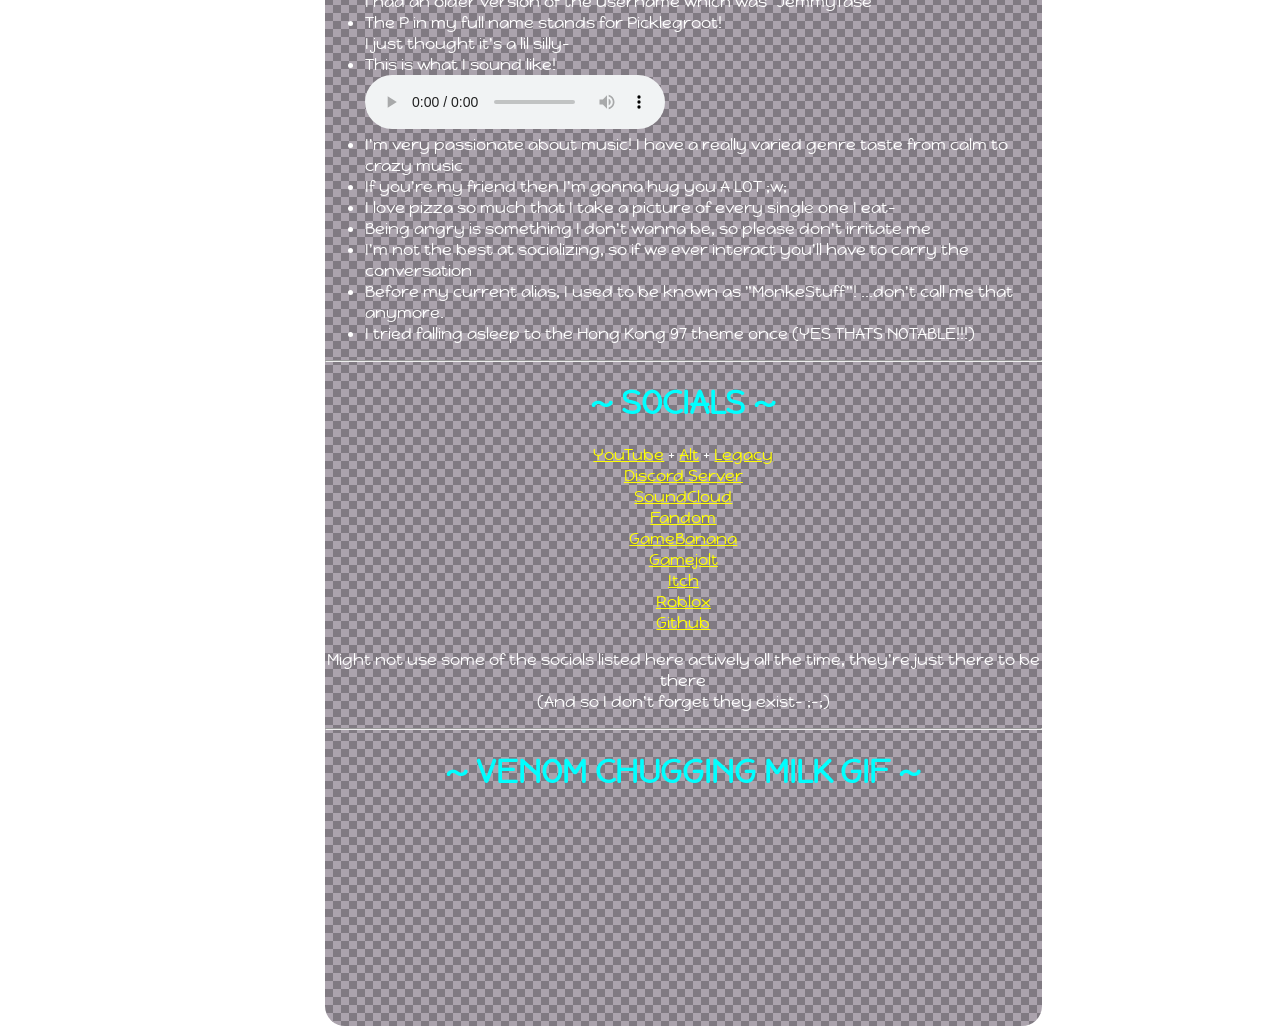
==== commit e972e21e: "Update about.html" ====
--- a/about.html
+++ b/about.html
@@ -48,7 +48,7 @@
 </div>
 <div class="content">
 <h1>~ ABOUT ME ~</h1>
-	<p>My name's <b>Jemmathon P. Xort</b>, but you can either refer to me by my usernames, <b>Jemmy32x / Jemmy.px</b>, or simply <b>Jemmy</b>!</p>
+	<p>My name's <b>Jemmathon P. Xort</b>, or simply <b>Jemmy</b>!</p>
 	<p>I was born on 22/04/2011 and I'm currently 15 years old</p>
 	<p>I'm an intermediate composer, an amateur artist and a novice HTML coder
 	<p>I'm pansexual and genderfluid (any prns)</p>
